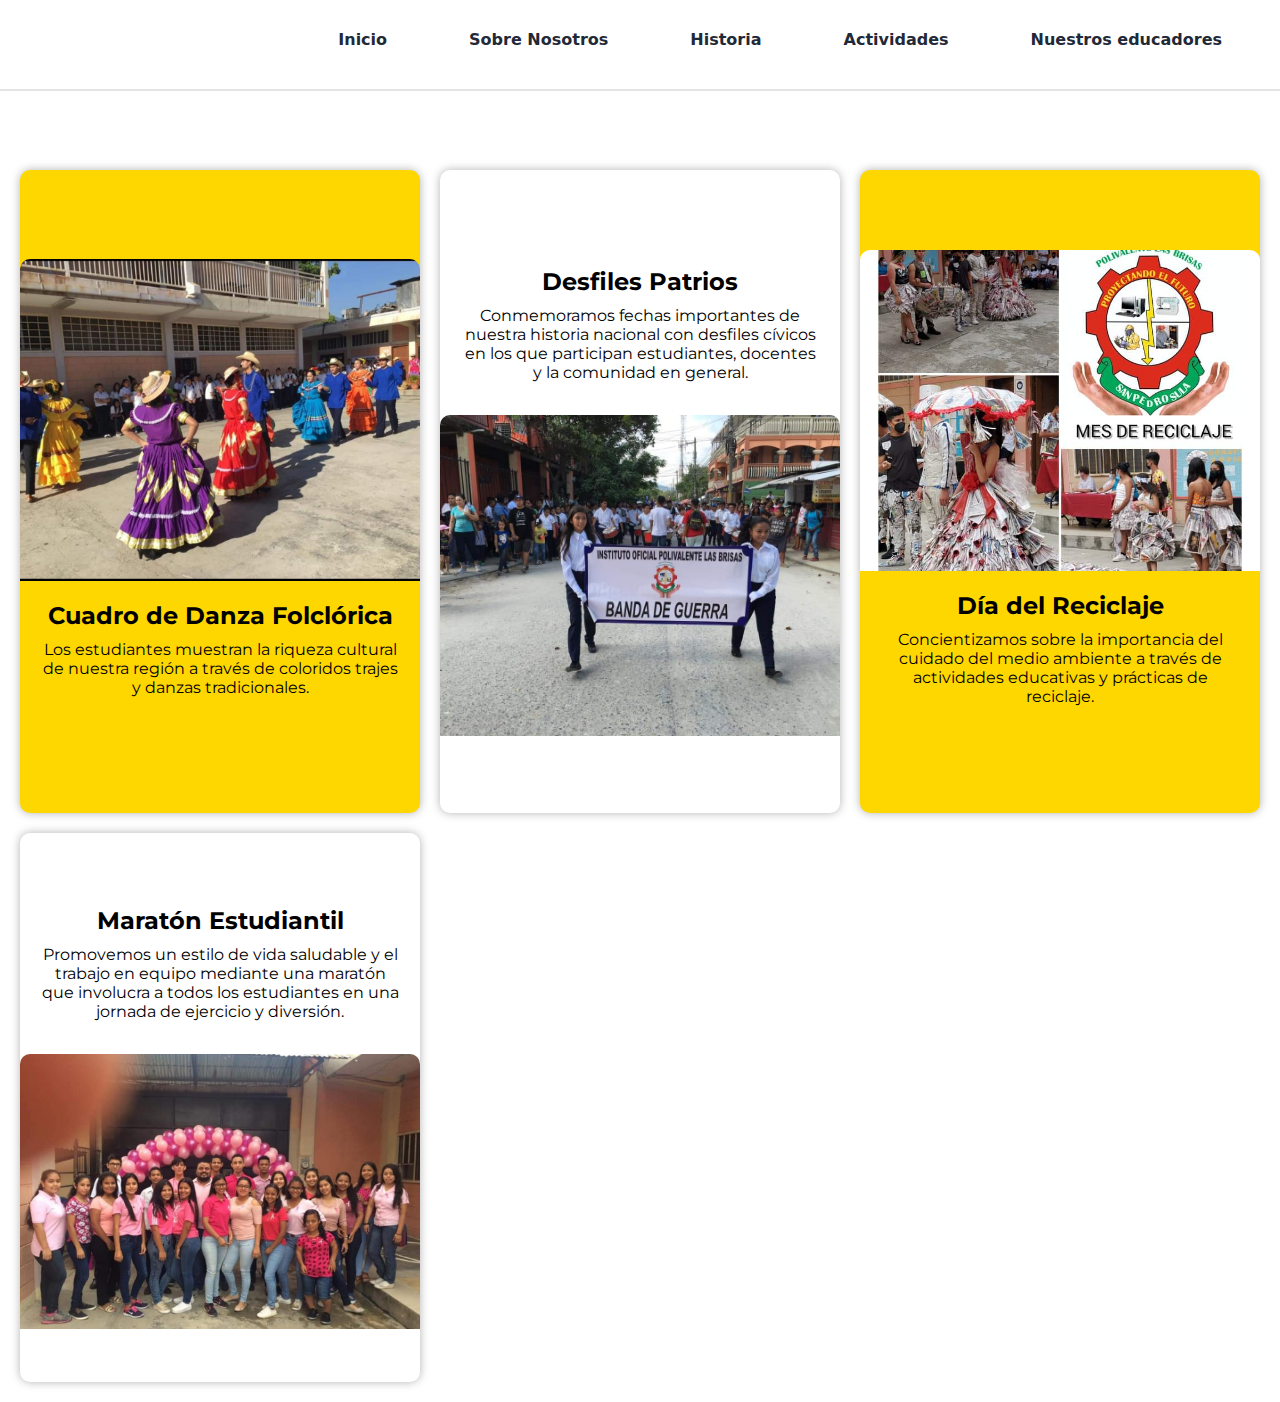
==== actividades.html @ f20e570e "Add files via upload" ====
<!DOCTYPE html>
<html lang="en">
<head>
    <meta charset="UTF-8">
    <meta name="viewport" content="width=device-width, initial-scale=1.0">
    <title>Document</title>
    <link rel="stylesheet" href="style.css">
</head>
<body>
    <nav>
        <div class="nav_contenido">
            
            <label for="check" class="checkbox">
                <i class="ri-menu-line"></i>
            </label>
            <input type="checkbox" name="check" id="check">
            <ul>
                <li><a href="index.html">Inicio</a></li>
                <li><a href="index.html #about-us">Sobre Nosotros</a></li>
                <li><a href="index.html #historia">Historia</a></li>
                <li><a href="actividades.html">Actividades</a></li>
                <li><a href="educadores.html">Nuestros educadores</a></li>
                
            </ul>
        </div>
    </nav>

    <div class="grid">
        <div class="activity activity--gold">
            <img src="danza.jpg" alt="Cuadro de danza folclórica" class="activity__image">
            <div class="activity__content">
                <h2 class="activity__title">Cuadro de Danza Folclórica</h2>
                <p class="activity__description">Los estudiantes muestran la riqueza cultural de nuestra región a través de coloridos trajes y danzas tradicionales.</p>
            </div>
        </div>
        <div class="activity activity--white">
            <div class="activity__content">
                <h2 class="activity__title">Desfiles Patrios</h2>
                <p class="activity__description">Conmemoramos fechas importantes de nuestra historia nacional con desfiles cívicos en los que participan estudiantes, docentes y la comunidad en general.</p>
            </div>
            <img src="desfile.jpg" alt="Desfiles Patrios" class="activity__image">
        </div>
        <div class="activity activity--gold">
            <img src="reciclaje.jpg" alt="Día del Reciclaje" class="activity__image">
            <div class="activity__content">
                <h2 class="activity__title">Día del Reciclaje</h2>
                <p class="activity__description">Concientizamos sobre la importancia del cuidado del medio ambiente a través de actividades educativas y prácticas de reciclaje.</p>
            </div>
        </div>
        <div class="activity activity--white">
            <div class="activity__content">
                <h2 class="activity__title">Maratón Estudiantil</h2>
                <p class="activity__description">Promovemos un estilo de vida saludable y el trabajo en equipo mediante una maratón que involucra a todos los estudiantes en una jornada de ejercicio y diversión.</p>
            </div>
            <img src="maraton.jpg" alt="Maratón Estudiantil" class="activity__image">
        </div>
    </div>
</body>
</html>
---- style.css ----
@import url('https://fonts.googleapis.com/css2?family=Montserrat:ital,wght@0,100;0,200;0,300;0,400;0,500;0,600;0,700;0,800;0,900;1,100;1,200;1,300;1,400;1,500;1,600;1,700;1,800;1,900&family=Open+Sans:wght@400;600&display=swap');
@import url('https://fonts.googleapis.com/css2?family=Montserrat:ital,wght@0,100;0,200;0,300;0,400;0,500;0,600;0,700;0,800;0,900;1,100;1,200;1,300;1,400;1,500;1,600;1,700;1,800;1,900&family=Open+Sans:wght@400;600&family=Poppins:ital,wght@0,100;0,200;0,300;0,400;0,500;0,600;0,700;0,800;0,900;1,100;1,200;1,300;1,400;1,500;1,600;1,700;1,800;1,900&display=swap');

*{
    margin: 0;
    padding: 0;
    box-sizing: border-box;
    font-family: Montserrat;
}

body{
    display:grid;
    margin-top: px;
    height: 80%;
    background-image: -webkit-repeating-linear-gradient();
}

:root{
    --primary-color: #a855f7;
    --primary-color-dark: #9333ea;
    --secondary-color: #ca8a04;
    --text-dark: #1f2937;
    --max-width: 1200px;
}


img{
    position: relative;
    margin-left: -75px ;
    height: 60px;
    margin-top: 3px;

    
}

a{
    font-family: system-ui, -apple-system, BlinkMacSystemFont, 'Segoe UI', Roboto, Oxygen, Ubuntu, Cantarell, 'Open Sans', 'Helvetica Neue', sans-serif;
    display: flex;
    position: relative;
    text-decoration: none;
    padding: 0.7em 1em 0.7em 1em;
    border-radius: 10px 10px 0 0;
    transition: all .6s;
    z-index: 1;
    color: rgb(9, 8, 80);
    align-items: center;

}

nav{
    width:100%;
    padding: 20px;
    position: fixed;
    top: 0;
    left: 0;
    background-color: white;
    z-index: 99;
    border-bottom: #e6e4e2 solid 2px;
    
}

.nav_contenido{
    max-width: var(--max-width);
    margin: auto;
    padding: 1.5 rem 1 rem;
    display: flex;
    align-items: center;
    justify-content: space-between;
}



nav .logo a:hover{
    color: var(--primary-color-dark)
}

nav .check{
    display: none;
}

nav input{
    display: none;
}

nav .checkbox i{
    font-size: 2rem;
    color: var(--primary-color);
    cursor: pointer;
}

ul{
    display: flex;
    align-items: center;
    gap: 1rem;
    list-style: none;
    transition: left .3s;

}

ul li a{
    padding: .5rem 1rem;
    border: 2px solid transparent;
    text-decoration: none;
    font-weight: 600;
    color: var(--text-dark);
    transition: .3s;
}

ul li a:hover{
    border-top-color: var(--secondary-color);
    border-bottom-color: var(--secondary-color);
    color: var(--secondary-color);
}

.content{
    margin-top: 19%;
    margin-left:70px ;
    color: var(--secondary-color);
    max-width: 620px;
    height: 60vh;
}

.content h1{
    font-size: 50px;
    font-weight: 800;
    font-style: italic;
    line-height: 80px;
    margin-bottom: 25px;
}

.image{
    position: absolute;
    margin-left: 65%;
    margin-top: 10%;
   
    height: 400px;

}

.image img{
    
    height: 400px;
    border-radius: 100%;
    border-color: #ca8a04;
    border-width: 2%;
    border-style:inset;
}




/*Seccion Acerca de nosotros*/

#about-us {
    background-color: #f3bd48;
    margin-top: 1;
    margin-bottom: 1;
    padding: 50px 20px;
    width: 100%;
    
}

.container {
    max-width: 600px;
    margin-top: 50px;
    padding: 0 20px;
    width: 100%;
}

.container h1, h2 {
    color: #000000;
}

#about-us h1 {
    font-size: 2.5em;
    margin-bottom: 20px;
    text-align: center;
}

h2 {
    font-size: 2em;
    margin-top: 30px;
    margin-bottom: 10px;
}

#about-us p {
    line-height: 1.6;
    color: #000000;
    margin-bottom: 20px;
}

ul {
    list-style-type: none;
    padding: 0;
}

ul li {
    background: url('checkmark.png') no-repeat left center;
    background-size: 20px;
    padding-left: 30px;
    margin-bottom: 10px;
    color: #000000;
}


#historia{
    padding: 20px;
    display: flex;
}

.container__historia{
    position: relative;
    place-items: center;
    margin-left: 270px;
    margin-top: 30px;
    max-width: 700px;
}

.container__historia h2{
    text-align: center;
    margin-bottom: 30px;
}

.container__historia p{
    line-height: 1.6em;
    text-align: justify;
}


#valores {
    padding: 40px;
    margin-bottom: 20px;
}

#valores h2{
    padding-bottom: 30px;
    text-align: center;
}

.card-container {
    margin-top: 40px;
    display: flex;
    flex-wrap: wrap;
    gap: 20px;
    margin-top: 20px;
}

.card {
    background-color: #fff;
    border: 1px solid #ddd;
    border-radius: 8px;
    box-shadow: 0 4px 6px rgba(0, 0, 0, 0.1);
    padding: 20px;
    text-align: center;
    transition: transform 0.3s ease, box-shadow 0.3s ease;
    flex: 1;
    min-width: 200px;
    max-width: calc(50% - 20px);
    box-sizing: border-box;
}

.card h3 {
    color: #333;
    margin-bottom: 10px;
}

.card p {
    color: #666;
}

.card:hover {
    transform: translateY(-10px);
    box-shadow: 0 8px 16px rgba(0, 0, 0, 0.2), 0 0 10px #ffc401;
}



/*Profesores galeria*/

#galeria-profesores {
    padding: 40px;
    text-align: center;
    margin-top: 80px;
}

#galeria-profesores h2 {
    color: #333;
    margin-bottom: 20px;
}

.grid-container {
    margin-top: 50px;
    display: grid;
    grid-template-columns: repeat(auto-fill, minmax(200px, 1fr));
    gap: 20px;
    justify-items: center;
}

.grid-item {
    position: relative;
    width: 100%;
    overflow: hidden;
    border-radius: 15px;
    box-shadow: 0 4px 8px rgba(0, 0, 0, 0.1);
    transition: transform 0.3s ease, box-shadow 0.3s ease;
}

.grid-item img {
    height: 100%;
    margin: 0;
    width: 100%;
    object-fit: cover;
    border-radius: 15px;
    object-fit: cover;
}

.grid-item .overlay {
    position: absolute;
    bottom: 0;
    left: 0;
    right: 0;
    background: linear-gradient(0deg, rgba(202, 138, 4, 0.8), rgba(202, 138, 4, 0));
    color: white;
    overflow: hidden;
    width: 100%;
    height: 100%;
    opacity: 0;
    transition: .5s ease;
    border-radius: 15px;
    display: flex;
    align-items: flex-end;
    justify-content: center;
}

.grid-item:hover {
    transform: scale(1.05);
    box-shadow: 0 8px 16px rgba(0, 0, 0, 0.2);
}

.grid-item:hover .overlay {
    opacity: 1;
}

.text {
    font-size: 20px;
    padding: 20px;
    text-align: center;
}

/*Nuestro equipo*/

#nuestro-equipo {
    position: relative;
    background-image: url('grupo.jpg');
    background-size: cover;
    background-position: center;
    color: #fff; /* Color del texto */
    padding: 60px 0;
    text-align: center;
    overflow: hidden; /* Para asegurar que el efecto de vidrio no se extienda más allá de la sección */
}



.container {
    padding: 20px; /* Ajusta el relleno según sea necesario */
}


.container {
    max-width: 800px;
    margin: 0 auto;
    z-index: 0;
}

.container h2,
.container p,
.container .btn {
    color: #fff;
}

#nuestro-equipo h2 {
    font-size: 36px;
    color: white;
    margin-bottom: 20px;
    z-index: 10;
}

#nuestro-equipo p {
    font-size: 18px;
    color: white;
    margin-bottom: 40px;
}

.btn {
    display: inline-block;
    background-color: #ffac3d;
    color: #fff;
    font-size: 18px;
    padding: 15px 30px;
    text-decoration: none;
    border-radius: 30px;
    transition: background-color 0.3s ease;
}

.btn:hover {
    background-color: #ff9000;
}



/*Actividades*/
.grid {
    display: grid;
    grid-template-columns: repeat(auto-fill, minmax(300px, 1fr));
    gap: 20px;
    padding: 20px;
    margin-top: 150px;
    height: 100%; /* Ajuste para que ocupe todo el viewport height */
}

.activity {
    position: relative;
    display: flex;
    flex-direction: column;
    align-items: center;
    justify-content: center;
    height: 100%; /* Cambiado a 100% del viewport height */
    border-radius: 10px;
    overflow: hidden;
    box-shadow: 0 0 10px rgba(0, 0, 0, 0.3);
    transition: transform 0.3s, box-shadow 0.3s;
}

.activity__content {
    padding: 20px;
    text-align: center;
}

.activity__image {
    margin-left: 0px;
    width: 100%;
    height: 50%; /* Ajustado al 50% del tamaño de la tarjeta */
    object-fit: cover; /* Para que la imagen se ajuste dentro del contenedor sin deformarse */
    object-position: center; /* Para centrar la imagen horizontal y verticalmente */
    border-radius: 10px 10px 0 0;
    transition: transform 0.3s;
}

.activity__image-container {
    display: flex;
    align-items: center;
    justify-content: center;
    height: 50%; /* Ajustado al 50% del tamaño de la tarjeta */
    overflow: hidden;
}
.activity__title {
    margin: 0;
    font-size: 24px;
}

.activity__description {
    margin: 10px 0;
    font-size: 16px;
}

.activity:hover {
    transform: translateY(-5px);
    box-shadow: 0 10px 20px rgba(0, 0, 0, 0.3);
}

.activity:hover .activity__image {
    transform: scale(1.1);
}

.activity--gold {
    background-color: #ffd700;
}

.activity--white {
    background-color: #fff;
}
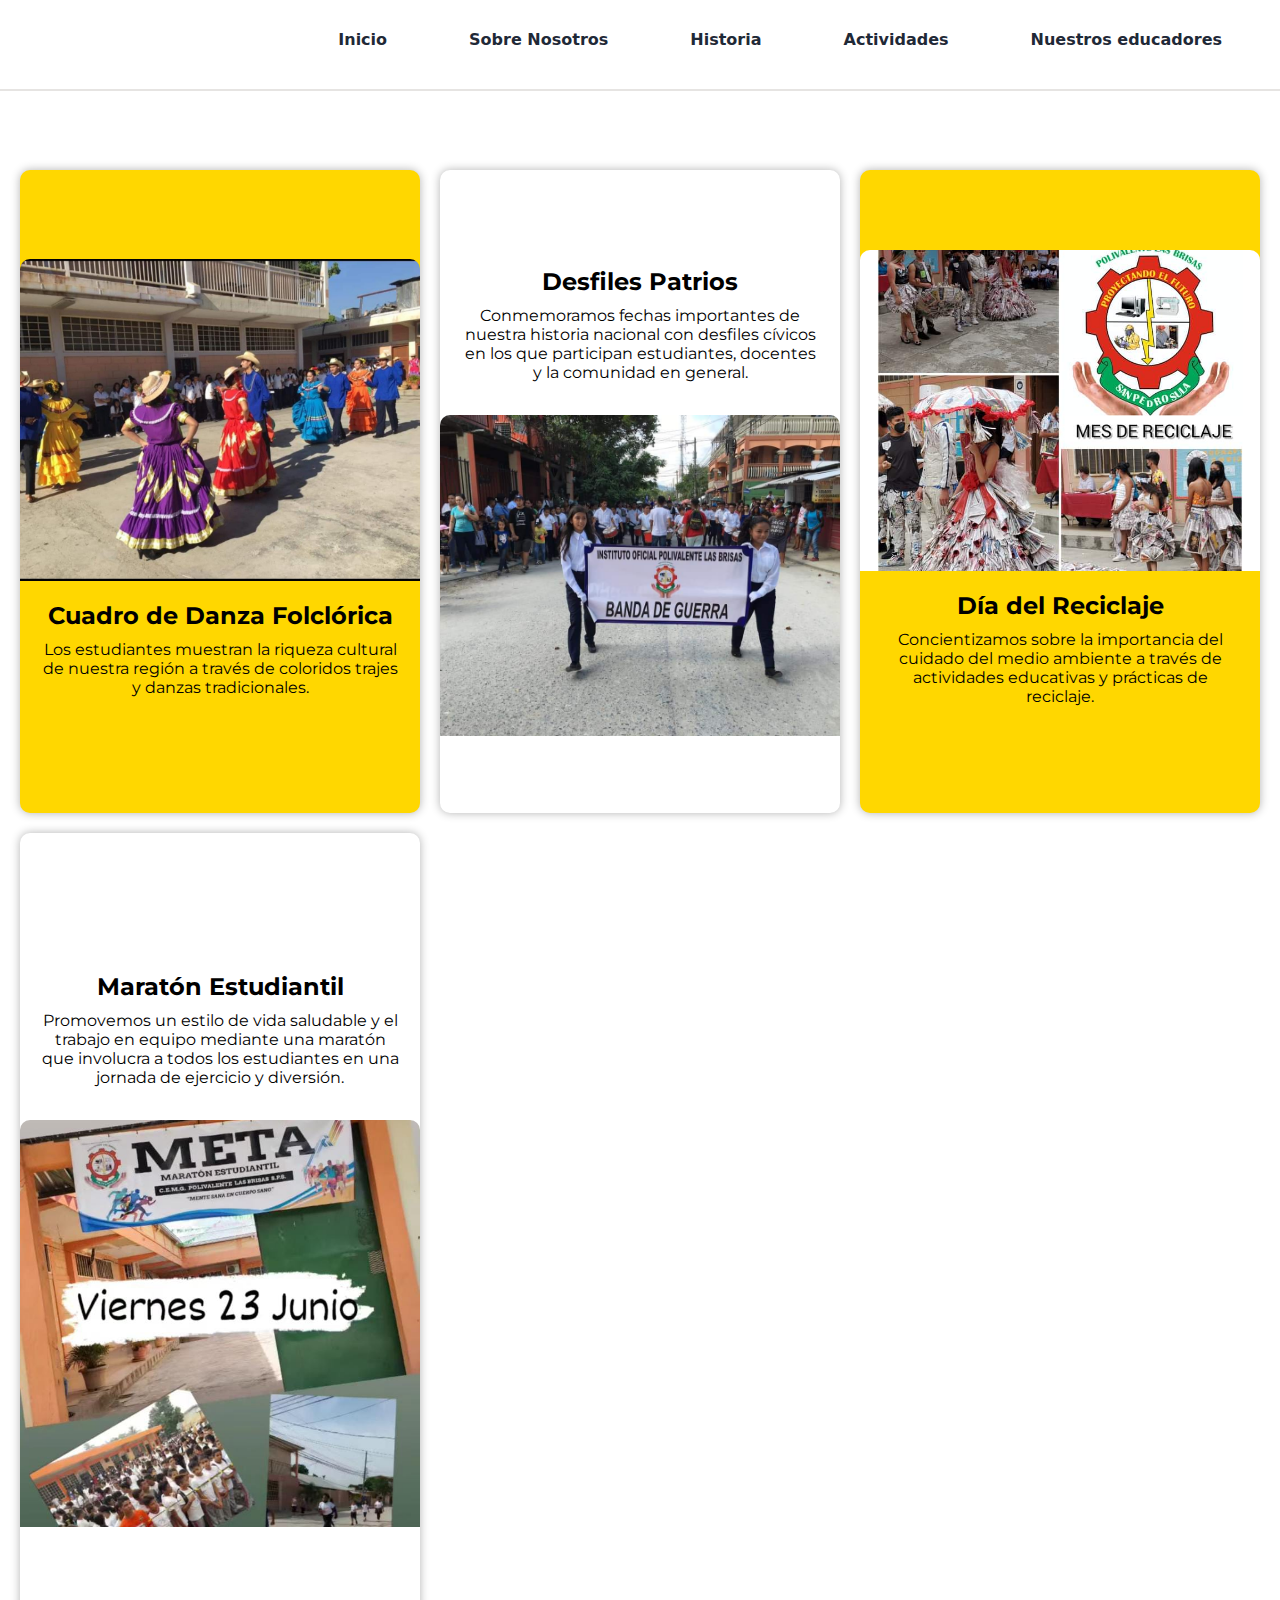
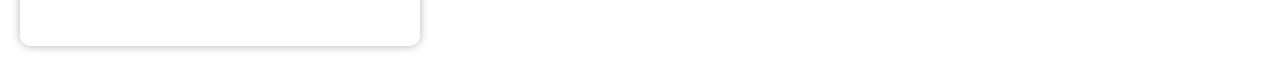
==== commit 79503c87: "Update actividades.html" ====
--- a/actividades.html
+++ b/actividades.html
@@ -56,4 +56,4 @@
         </div>
     </div>
 </body>
-</html>+</html>
--- a/style.css
+++ b/style.css
@@ -479,4 +479,11 @@
 
 .activity--white {
     background-color: #fff;
-}+}
+
+.footer {
+    background-color: #333; /* Color de fondo del pie de página */
+    color: #fff; /* Color del texto del pie de página */
+    text-align: center; /* Alinear el texto al centro */
+    padding: 60px 0; /* Espaciado interior superior e inferior */
+}
